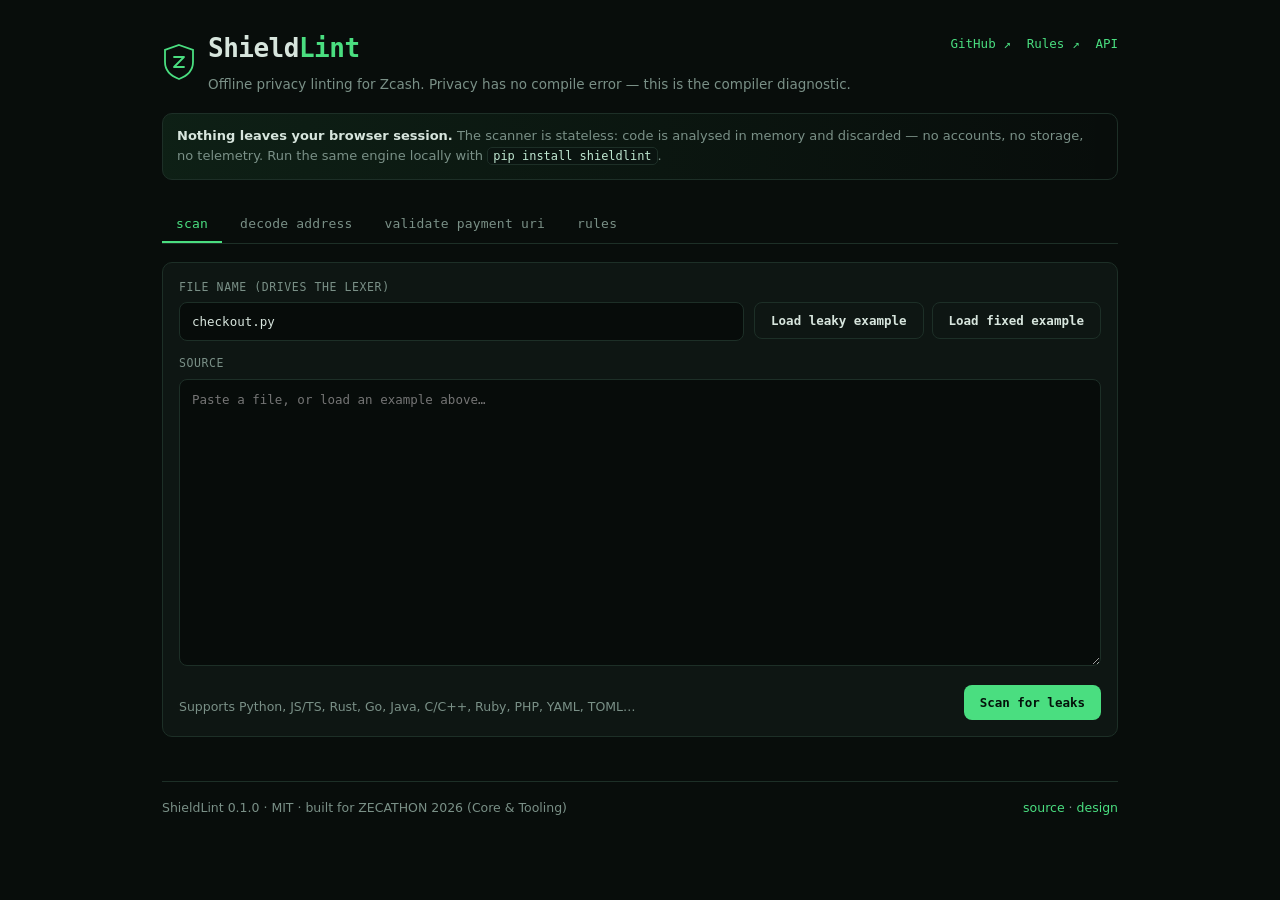
==== web/static/index.html @ 8b44232c "feat(web): browser UI + FastAPI service, deployable to Vercel - web/api.py: stateless /api/scan, /ap" ====
<!doctype html>
<html lang="en">
<head>
<meta charset="utf-8">
<meta name="viewport" content="width=device-width, initial-scale=1">
<title>ShieldLint — Zcash privacy linter</title>
<meta name="description" content="Offline static analysis that finds where a Zcash integration leaks money-flow metadata.">
<style>
  :root{
    --bg:#080d0b; --panel:#0e1613; --panel-2:#111c17; --line:#1d2f27;
    --text:#d7e5dd; --muted:#7a9087; --green:#4ade80; --green-dim:#1f6f45;
    --red:#f87171; --amber:#fbbf24; --cyan:#67e8f9; --purple:#c084fc;
    --mono:ui-monospace,SFMono-Regular,"SF Mono",Menlo,Consolas,monospace;
    --sans:system-ui,-apple-system,"Segoe UI",Roboto,sans-serif;
  }
  *{box-sizing:border-box}
  body{margin:0;background:var(--bg);color:var(--text);font-family:var(--sans);
       font-size:15px;line-height:1.55;-webkit-font-smoothing:antialiased}
  a{color:var(--green);text-decoration:none}
  a:hover{text-decoration:underline}
  .wrap{max-width:1000px;margin:0 auto;padding:28px 22px 80px}
  header{display:flex;align-items:flex-start;justify-content:space-between;gap:18px;flex-wrap:wrap}
  .logo{display:flex;align-items:center;gap:12px}
  .mark{width:34px;height:38px;flex:0 0 auto}
  h1{font-family:var(--mono);font-size:26px;letter-spacing:-.5px;margin:0}
  h1 span{color:var(--green)}
  .tag{color:var(--muted);font-size:13.5px;margin:6px 0 0}
  .nav{display:flex;gap:16px;font-family:var(--mono);font-size:12.5px;color:var(--muted);padding-top:6px}
  .tabs{display:flex;gap:4px;margin:26px 0 18px;border-bottom:1px solid var(--line);flex-wrap:wrap}
  .tab{background:none;border:0;border-bottom:2px solid transparent;color:var(--muted);
       font-family:var(--mono);font-size:13px;padding:10px 14px;cursor:pointer;letter-spacing:.2px}
  .tab:hover{color:var(--text)}
  .tab[aria-selected="true"]{color:var(--green);border-bottom-color:var(--green)}
  .panel{display:none}
  .panel.on{display:block}
  .card{background:var(--panel);border:1px solid var(--line);border-radius:10px;padding:16px}
  .row{display:flex;gap:10px;flex-wrap:wrap;align-items:center}
  label.field{display:block;font-family:var(--mono);font-size:11.5px;letter-spacing:.6px;
               text-transform:uppercase;color:var(--muted);margin:0 0 6px}
  input[type=text],textarea,select{
    width:100%;background:#070c0a;color:var(--text);border:1px solid var(--line);
    border-radius:8px;padding:11px 12px;font-family:var(--mono);font-size:12.5px;}
  textarea{resize:vertical;line-height:1.5}
  input:focus,textarea:focus,select:focus{outline:none;border-color:var(--green-dim);
    box-shadow:0 0 0 3px rgba(74,222,128,.08)}
  button.btn{background:var(--green);color:#04120a;border:0;border-radius:8px;
    padding:10px 16px;font-family:var(--mono);font-size:12.5px;font-weight:600;cursor:pointer}
  button.btn:hover{filter:brightness(1.08)}
  button.ghost{background:transparent;color:var(--text);border:1px solid var(--line)}
  button.ghost:hover{border-color:var(--green-dim);color:var(--green)}
  .hint{color:var(--muted);font-size:12.5px;margin:8px 0 0}
  .grid2{display:grid;grid-template-columns:1fr 1fr;gap:14px}
  @media(max-width:760px){.grid2{grid-template-columns:1fr}}
  .out{margin-top:16px}
  .summary{display:flex;gap:10px;flex-wrap:wrap;font-family:var(--mono);font-size:12px;margin-bottom:14px}
  .pill{border:1px solid var(--line);border-radius:999px;padding:4px 11px;color:var(--muted)}
  .pill.err{color:var(--red);border-color:#4a1f1f}
  .pill.warn{color:var(--amber);border-color:#4a3a1a}
  .pill.ok{color:var(--green);border-color:var(--green-dim)}
  .finding{background:var(--panel-2);border:1px solid var(--line);border-left:3px solid var(--amber);
    border-radius:8px;padding:12px 14px;margin-bottom:10px}
  .finding.error{border-left-color:var(--red)}
  .fhead{display:flex;gap:10px;align-items:baseline;flex-wrap:wrap;font-family:var(--mono);font-size:12px}
  .rid{color:var(--muted)}
  .sev{text-transform:uppercase;letter-spacing:.6px;font-size:10.5px;font-weight:700}
  .sev.error{color:var(--red)} .sev.warning{color:var(--amber)} .sev.note{color:var(--cyan)}
  .ftitle{color:var(--text);font-weight:600;margin:6px 0 4px;font-size:14px}
  .fdetail{color:var(--muted);font-size:13px}
  .floc{color:var(--muted);font-family:var(--mono);font-size:11.5px;margin-top:8px}
  .fhelp{font-family:var(--mono);font-size:11.5px;margin-top:6px}
  code,kbd{font-family:var(--mono);font-size:.92em;background:#0a1410;border:1px solid var(--line);
    border-radius:5px;padding:1px 5px;color:#bfe7d1}
  .kv{display:grid;grid-template-columns:130px 1fr;gap:6px 14px;font-family:var(--mono);font-size:12.5px}
  .kv dt{color:var(--muted)} .kv dd{margin:0;word-break:break-all}
  .bad{color:var(--red)} .good{color:var(--green)} .warnc{color:var(--amber)}
  ul.plain{margin:8px 0 0;padding-left:18px;color:var(--muted);font-size:13px}
  .rule{background:var(--panel-2);border:1px solid var(--line);border-radius:8px;
    padding:12px 14px;margin-bottom:10px}
  .rule h3{font-family:var(--mono);font-size:13px;margin:0 0 6px;font-weight:600}
  .rule p{margin:6px 0 0;color:var(--muted);font-size:13px}
  .spin{display:inline-block;width:12px;height:12px;border:2px solid var(--line);
    border-top-color:var(--green);border-radius:50%;animation:s .7s linear infinite;vertical-align:-2px}
  @keyframes s{to{transform:rotate(360deg)}}
  footer{margin-top:44px;border-top:1px solid var(--line);padding-top:16px;
    color:var(--muted);font-size:12.5px;display:flex;justify-content:space-between;gap:14px;flex-wrap:wrap}
  .banner{background:linear-gradient(90deg,rgba(74,222,128,.09),transparent);
    border:1px solid var(--line);border-radius:10px;padding:12px 14px;margin:18px 0 0;
    font-size:13px;color:var(--muted)}
  .banner b{color:var(--text)}
  table.t{width:100%;border-collapse:collapse;font-family:var(--mono);font-size:12px;margin-top:10px}
  table.t th{text-align:left;color:var(--muted);font-weight:500;padding:6px 8px;border-bottom:1px solid var(--line)}
  table.t td{padding:6px 8px;border-bottom:1px solid #14211c}
</style>
</head>
<body>
<div class="wrap">

<header>
  <div class="logo">
    <svg class="mark" viewBox="0 0 34 38" fill="none" aria-hidden="true">
      <path d="M17 2 31 7v12c0 8-6 14-14 17C9 33 3 27 3 19V7L17 2Z" stroke="#4ade80" stroke-width="1.8"/>
      <path d="M12 14h10l-10 10h10" stroke="#4ade80" stroke-width="1.8" stroke-linecap="round" stroke-linejoin="round"/>
    </svg>
    <div>
      <h1>Shield<span>Lint</span></h1>
      <p class="tag">Offline privacy linting for Zcash. Privacy has no compile error — this is the compiler diagnostic.</p>
    </div>
  </div>
  <nav class="nav">
    <a href="https://github.com/ace-coderr/ShieldLint" target="_blank" rel="noopener">GitHub ↗</a>
    <a href="https://github.com/ace-coderr/ShieldLint/blob/main/docs/rules.md" target="_blank" rel="noopener">Rules ↗</a>
    <a href="/health" target="_blank" rel="noopener">API</a>
  </nav>
</header>

<div class="banner">
  <b>Nothing leaves your browser session.</b> The scanner is stateless: code is analysed in memory and discarded —
  no accounts, no storage, no telemetry. Run the same engine locally with <code>pip install shieldlint</code>.
</div>

<div class="tabs" role="tablist">
  <button class="tab" role="tab" aria-selected="true"  data-panel="scan">scan</button>
  <button class="tab" role="tab" aria-selected="false" data-panel="address">decode address</button>
  <button class="tab" role="tab" aria-selected="false" data-panel="uri">validate payment uri</button>
  <button class="tab" role="tab" aria-selected="false" data-panel="rules">rules</button>
</div>

<!-- ---------------------------------------------------------------- SCAN -->
<section class="panel on" id="panel-scan">
  <div class="card">
    <div class="row" style="justify-content:space-between">
      <div style="flex:1;min-width:180px">
        <label class="field" for="fname">File name (drives the lexer)</label>
        <input type="text" id="fname" value="checkout.py" spellcheck="false">
      </div>
      <div style="display:flex;gap:8px;padding-top:22px">
        <button class="btn ghost" id="load-leaky">Load leaky example</button>
        <button class="btn ghost" id="load-fixed">Load fixed example</button>
      </div>
    </div>
    <div style="margin-top:14px">
      <label class="field" for="code">Source</label>
      <textarea id="code" rows="14" spellcheck="false" placeholder="Paste a file, or load an example above…"></textarea>
    </div>
    <div class="row" style="margin-top:12px;justify-content:space-between">
      <p class="hint" id="scan-hint">Supports Python, JS/TS, Rust, Go, Java, C/C++, Ruby, PHP, YAML, TOML…</p>
      <button class="btn" id="do-scan">Scan for leaks</button>
    </div>
  </div>
  <div class="out" id="scan-out"></div>
</section>

<!-- ------------------------------------------------------------- ADDRESS -->
<section class="panel" id="panel-address">
  <div class="card">
    <label class="field" for="addr">Zcash address or viewing key</label>
    <div class="row" style="margin-top:4px">
      <input type="text" id="addr" spellcheck="false" style="flex:1;min-width:260px"
             placeholder="u1… / zu1… / zs1… / t1… / uview1…">
      <button class="btn" id="do-addr">Decode</button>
    </div>
    <p class="hint">Decodes ZIP 316 Unified Addresses (incl. F4Jumble), Sapling, transparent and Sprout.
      Shows every receiver, the revision, the network and whether a sender can downgrade to transparent.</p>
  </div>
  <div class="out" id="addr-out"></div>
</section>

<!-- ----------------------------------------------------------------- URI -->
<section class="panel" id="panel-uri">
  <div class="card">
    <label class="field" for="uri">ZIP 321 payment request</label>
    <div class="row" style="margin-top:4px">
      <input type="text" id="uri" spellcheck="false" style="flex:1;min-width:260px"
             placeholder="zcash:zu1…?amount=0.5&memo=b3JkZXI6MQ">
      <button class="btn" id="do-uri">Validate</button>
    </div>
    <p class="hint">Full ZIP 321 grammar and semantics: parameter indexes, base64url memos,
      the 512-byte limit, amount formatting, <code>req-</code> parameters, memo-on-transparent, Sprout.</p>
  </div>
  <div class="out" id="uri-out"></div>
</section>

<!-- --------------------------------------------------------------- RULES -->
<section class="panel" id="panel-rules">
  <p class="hint" style="margin-bottom:12px">14 rules, each tied to a specification and shipped with a rationale.</p>
  <div id="rules-out"></div>
</section>

<footer>
  <div>ShieldLint 0.1.0 · MIT · built for ZECATHON 2026 (Core &amp; Tooling)</div>
  <div><a href="https://github.com/ace-coderr/ShieldLint" target="_blank" rel="noopener">source</a> ·
       <a href="https://github.com/ace-coderr/ShieldLint/blob/main/docs/design.md" target="_blank" rel="noopener">design</a></div>
</footer>
</div>

<script>
(function () {
  const $ = (id) => document.getElementById(id);
  const esc = (s) => String(s == null ? "" : s).replace(/[&<>"']/g, c => (
    { "&": "&amp;", "<": "&lt;", ">": "&gt;", '"': "&quot;", "'": "&#39;" }[c]));

  /* tabs */
  document.querySelectorAll(".tab").forEach(tab => {
    tab.addEventListener("click", () => {
      document.querySelectorAll(".tab").forEach(t => t.setAttribute("aria-selected", "false"));
      tab.setAttribute("aria-selected", "true");
      document.querySelectorAll(".panel").forEach(p => p.classList.remove("on"));
      $("panel-" + tab.dataset.panel).classList.add("on");
      if (tab.dataset.panel === "rules") loadRules();
      history.replaceState(null, "", "#" + tab.dataset.panel);
    });
  });
  const initial = (location.hash || "#scan").slice(1);
  const first = document.querySelector('.tab[data-panel="' + initial + '"]');
  if (first) first.click();

  async function post(url, body) {
    const res = await fetch(url, {
      method: "POST",
      headers: { "Content-Type": "application/json" },
      body: JSON.stringify(body)
    });
    const data = await res.json().catch(() => ({}));
    if (!res.ok) throw new Error(data.detail || ("HTTP " + res.status));
    return data;
  }

  /* -------------------------------------------------------------- scan */
  async function loadExample(kind) {
    const data = await (await fetch("/api/examples/" + kind)).json();
    $("code").value = data.content;
    $("fname").value = kind === "rust" ? "lib.rs" : "checkout.py";
    $("scan-out").innerHTML = "";
  }
  $("load-leaky").onclick = () => loadExample("leaky");
  $("load-fixed").onclick = () => loadExample("fixed");

  $("do-scan").onclick = async () => {
    const content = $("code").value;
    if (!content.trim()) { $("scan-out").innerHTML = '<p class="hint bad">Paste some code first, or load an example.</p>'; return; }
    $("scan-out").innerHTML = '<p class="hint"><span class="spin"></span> scanning…</p>';
    try {
      const data = await post("/api/scan", { files: [{ name: $("fname").value, content }] });
      const s = data.summary;
      const total = data.findings.length;
      let html = "";
      if (total) {
        html += '<div class="card" style="border-color:#4a1f1f;background:linear-gradient(90deg,rgba(248,113,113,.07),transparent)">' +
          '<div style="font-family:var(--mono);font-size:20px;font-weight:600">' + total +
          " leak" + (total === 1 ? "" : "s") + " found</div>" +
          '<div class="hint">' + s.errors + " errors · " + s.warnings + " warnings · " +
          Object.keys(s.by_rule).length + " distinct rules triggered</div></div>";
      }
      html += '<div class="summary">' +
        '<span class="pill">' + s.files_scanned + " file" + (s.files_scanned === 1 ? "" : "s") + "</span>" +
        '<span class="pill ' + (s.errors ? "err" : "ok") + '">' + s.errors + " errors</span>" +
        '<span class="pill ' + (s.warnings ? "warn" : "") + '">' + s.warnings + " warnings</span>" +
        "</div>";
      if (!data.findings.length) {
        html += '<div class="finding" style="border-left-color:#4ade80"><div class="ftitle good">No findings — nothing to leak here.</div>' +
          '<div class="fdetail">Shielded recipients, no memo or key exposure, valid payment URIs.</div></div>';
      } else {
        html += data.findings.map(f =>
          '<div class="finding ' + esc(f.severity) + '">' +
            '<div class="fhead"><span class="rid">' + esc(f.rule) + "</span>" +
            '<span class="sev ' + esc(f.severity) + '">' + esc(f.severity) + "</span>" +
            '<span class="rid">' + esc(f.path) + ":" + f.line + ":" + f.column + "</span></div>" +
            '<div class="ftitle">' + esc(f.message) + "</div>" +
            (f.detail ? '<div class="fdetail">' + esc(f.detail) + "</div>" : "") +
          "</div>").join("");
      }
      $("scan-out").innerHTML = html;
    } catch (err) {
      $("scan-out").innerHTML = '<p class="hint bad">' + esc(err.message) + "</p>";
    }
  };

  /* ----------------------------------------------------------- address */
  $("do-addr").onclick = async () => {
    const value = $("addr").value.trim();
    if (!value) return;
    $("addr-out").innerHTML = '<p class="hint"><span class="spin"></span> decoding…</p>';
    try {
      const d = await post("/api/address", { value });
      let html = '<div class="card"><dl class="kv">' +
        "<dt>kind</dt><dd>" + esc(d.kind) + "</dd>" +
        "<dt>network</dt><dd>" + esc(d.network) + "</dd>" +
        (d.hrp ? "<dt>hrp</dt><dd>" + esc(d.hrp) + "</dd>" : "") +
        (d.revision != null ? "<dt>revision</dt><dd>" + d.revision + "</dd>" : "") +
        "<dt>shielded</dt><dd class='" + (d.shielded ? "good" : "bad") + "'>" + (d.shielded ? "yes" : "no") + "</dd>" +
        "<dt>receivers</dt><dd>" + (d.receivers.length
          ? d.receivers.map(r => esc(r.name) + " <span style='color:#7a9087'>(" + r.bytes + "B, " + esc(r.typecode) + ")</span>").join("<br>")
          : "—") + "</dd>" +
        (d.metadata.length ? "<dt>metadata</dt><dd>" + d.metadata.map(m => esc(m.kind) + " = " + m.value).join("<br>") + "</dd>" : "") +
        "</dl>";
      if (d.has_transparent_receiver) html += '<p class="hint warnc">Contains a transparent receiver — a sender that cannot do shielded will downgrade to it, making the payment public.</p>';
      if (d.notes.length) html += '<ul class="plain">' + d.notes.map(n => "<li>" + esc(n) + "</li>").join("") + "</ul>";
      if (d.errors.length) html += '<ul class="plain">' + d.errors.map(e => '<li class="bad">' + esc(e) + "</li>").join("") + "</ul>";
      html += "</div>";
      $("addr-out").innerHTML = html;
    } catch (err) {
      $("addr-out").innerHTML = '<p class="hint bad">' + esc(err.message) + "</p>";
    }
  };

  /* --------------------------------------------------------------- uri */
  $("do-uri").onclick = async () => {
    const value = $("uri").value.trim();
    if (!value) return;
    $("uri-out").innerHTML = '<p class="hint"><span class="spin"></span> validating…</p>';
    try {
      const d = await post("/api/uri", { value });
      let html = '<div class="summary"><span class="pill ' + (d.ok ? "ok" : "err") + '">' + (d.ok ? "valid" : "invalid") + "</span></div>";
      if (d.payments.length) {
        html += '<div class="card"><table class="t"><thead><tr><th>#</th><th>kind</th><th>amount</th><th>memo</th><th>exposure</th></tr></thead><tbody>' +
          d.payments.map(p => "<tr><td>" + esc(p.index || "—") + "</td><td>" + esc(p.kind) +
            "</td><td>" + esc(p.amount || "—") + "</td><td>" + (p.memo_bytes ? p.memo_bytes + " B" : "—") +
            "</td><td class='" + (p.transparent ? "bad" : "good") + "'>" + (p.transparent ? "PUBLIC" : "shielded") + "</td></tr>").join("") +
          "</tbody></table></div>";
      }
      if (d.errors.length) html += '<ul class="plain">' + d.errors.map(e => '<li class="bad">' + esc(e) + "</li>").join("") + "</ul>";
      if (d.warnings.length) html += '<ul class="plain">' + d.warnings.map(w => '<li class="warnc">' + esc(w) + "</li>").join("") + "</ul>";
      $("uri-out").innerHTML = html;
    } catch (err) {
      $("uri-out").innerHTML = '<p class="hint bad">' + esc(err.message) + "</p>";
    }
  };

  /* ------------------------------------------------------------- rules */
  let rulesLoaded = false;
  async function loadRules() {
    if (rulesLoaded) return;
    const data = await (await fetch("/api/rules")).json();
    const rows = data.rules.map(r => "<tr><td class='rid'>" + esc(r.id) + "</td><td class='sev " +
      esc(r.severity) + "'>" + esc(r.severity) + "</td><td>" + esc(r.title) + "</td></tr>").join("");
    $("rules-out").innerHTML =
      '<div class="card" style="margin-bottom:16px"><table class="t"><thead><tr><th>id</th><th>severity</th><th>check</th></tr></thead><tbody>' +
      rows + "</tbody></table></div>" +
      data.rules.map(r =>
      '<div class="rule"><h3><span class="rid">' + esc(r.id) + "</span> · " + esc(r.title) +
      ' <span class="sev ' + esc(r.severity) + '">' + esc(r.severity) + "</span></h3>" +
      "<p>" + esc(r.summary) + "</p>" +
      "<p><span style='color:#9fb8ad'>Why:</span> " + esc(r.rationale) + "</p>" +
      "<p><span style='color:#9fb8ad'>Fix:</span> " + esc(r.remediation) + "</p></div>").join("");
    rulesLoaded = true;
  }

  /* preload the demo so a first-time visitor sees the product work */
  loadExample("leaky").then(() => $("do-scan").click()).catch(() => {});
})();
</script>
</body>
</html>
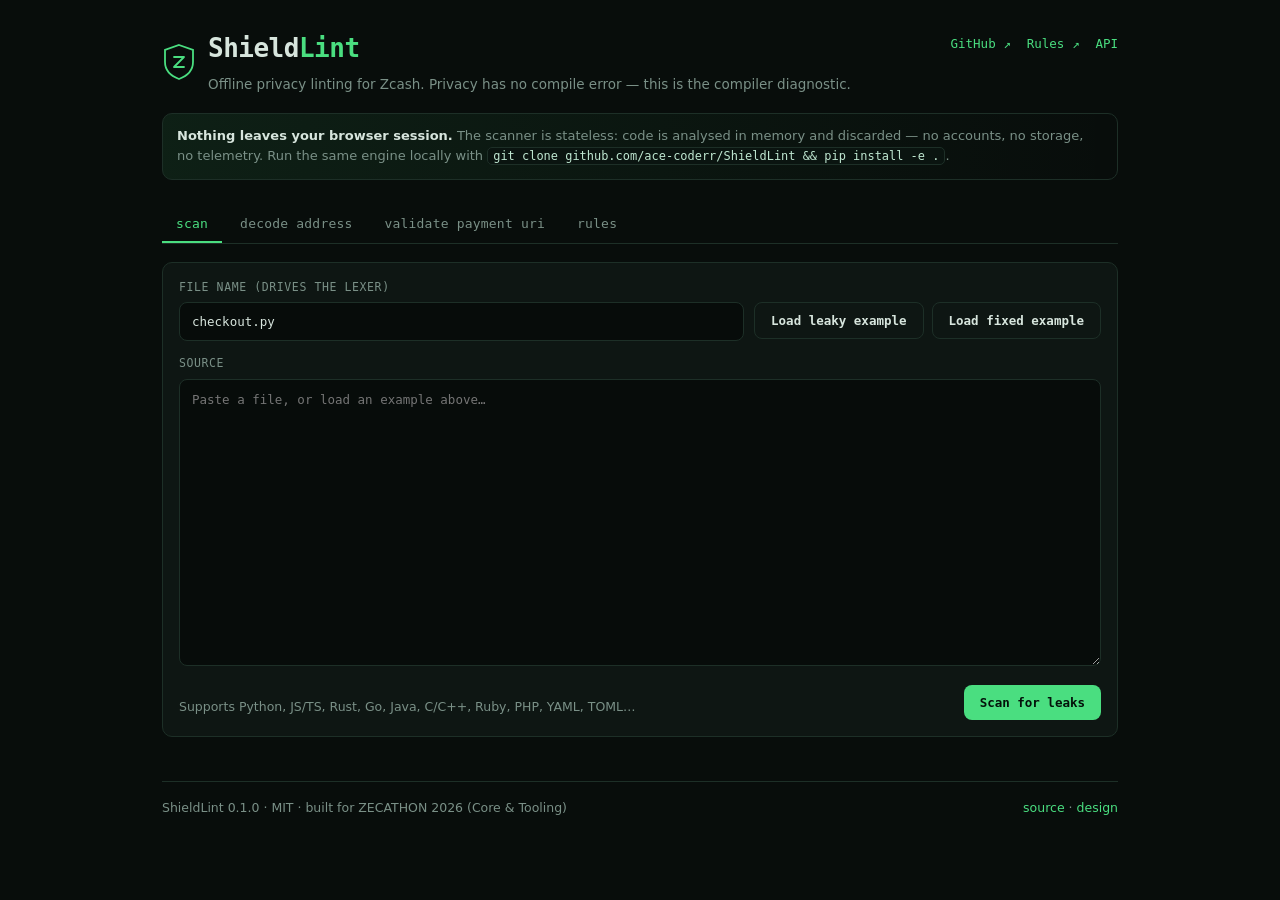
==== commit 7f1c8dcd: "feat(web): social preview, favicon, robots, honest install line - scripts/make_og.py renders a 1200x" ====
--- a/web/static/index.html
+++ b/web/static/index.html
@@ -3,6 +3,18 @@
 <head>
 <meta charset="utf-8">
 <meta name="viewport" content="width=device-width, initial-scale=1">
+<link rel="icon" type="image/png" href="[data-uri]">
+<meta property="og:type" content="website">
+<meta property="og:url" content="https://shieldlint.vercel.app/">
+<meta property="og:title" content="ShieldLint — the missing privacy diagnostic for Zcash">
+<meta property="og:description" content="Offline static analysis that finds transparent recipients, memo and viewing-key leaks, and broken ZIP 316 / ZIP 321 encodings before they ship.">
+<meta property="og:image" content="https://shieldlint.vercel.app/api/og">
+<meta property="og:image:width" content="1200">
+<meta property="og:image:height" content="630">
+<meta name="twitter:card" content="summary_large_image">
+<meta name="twitter:title" content="ShieldLint — the missing privacy diagnostic for Zcash">
+<meta name="twitter:description" content="14 rules, 70 tests, official Zcash test vectors. Scan, decode addresses and validate payment requests in the browser.">
+<meta name="twitter:image" content="https://shieldlint.vercel.app/api/og">
 <title>ShieldLint — Zcash privacy linter</title>
 <meta name="description" content="Offline static analysis that finds where a Zcash integration leaks money-flow metadata.">
 <style>
@@ -115,7 +127,7 @@
 
 <div class="banner">
   <b>Nothing leaves your browser session.</b> The scanner is stateless: code is analysed in memory and discarded —
-  no accounts, no storage, no telemetry. Run the same engine locally with <code>pip install shieldlint</code>.
+  no accounts, no storage, no telemetry. Run the same engine locally with <code>git clone github.com/ace-coderr/ShieldLint &amp;&amp; pip install -e .</code>.
 </div>
 
 <div class="tabs" role="tablist">
